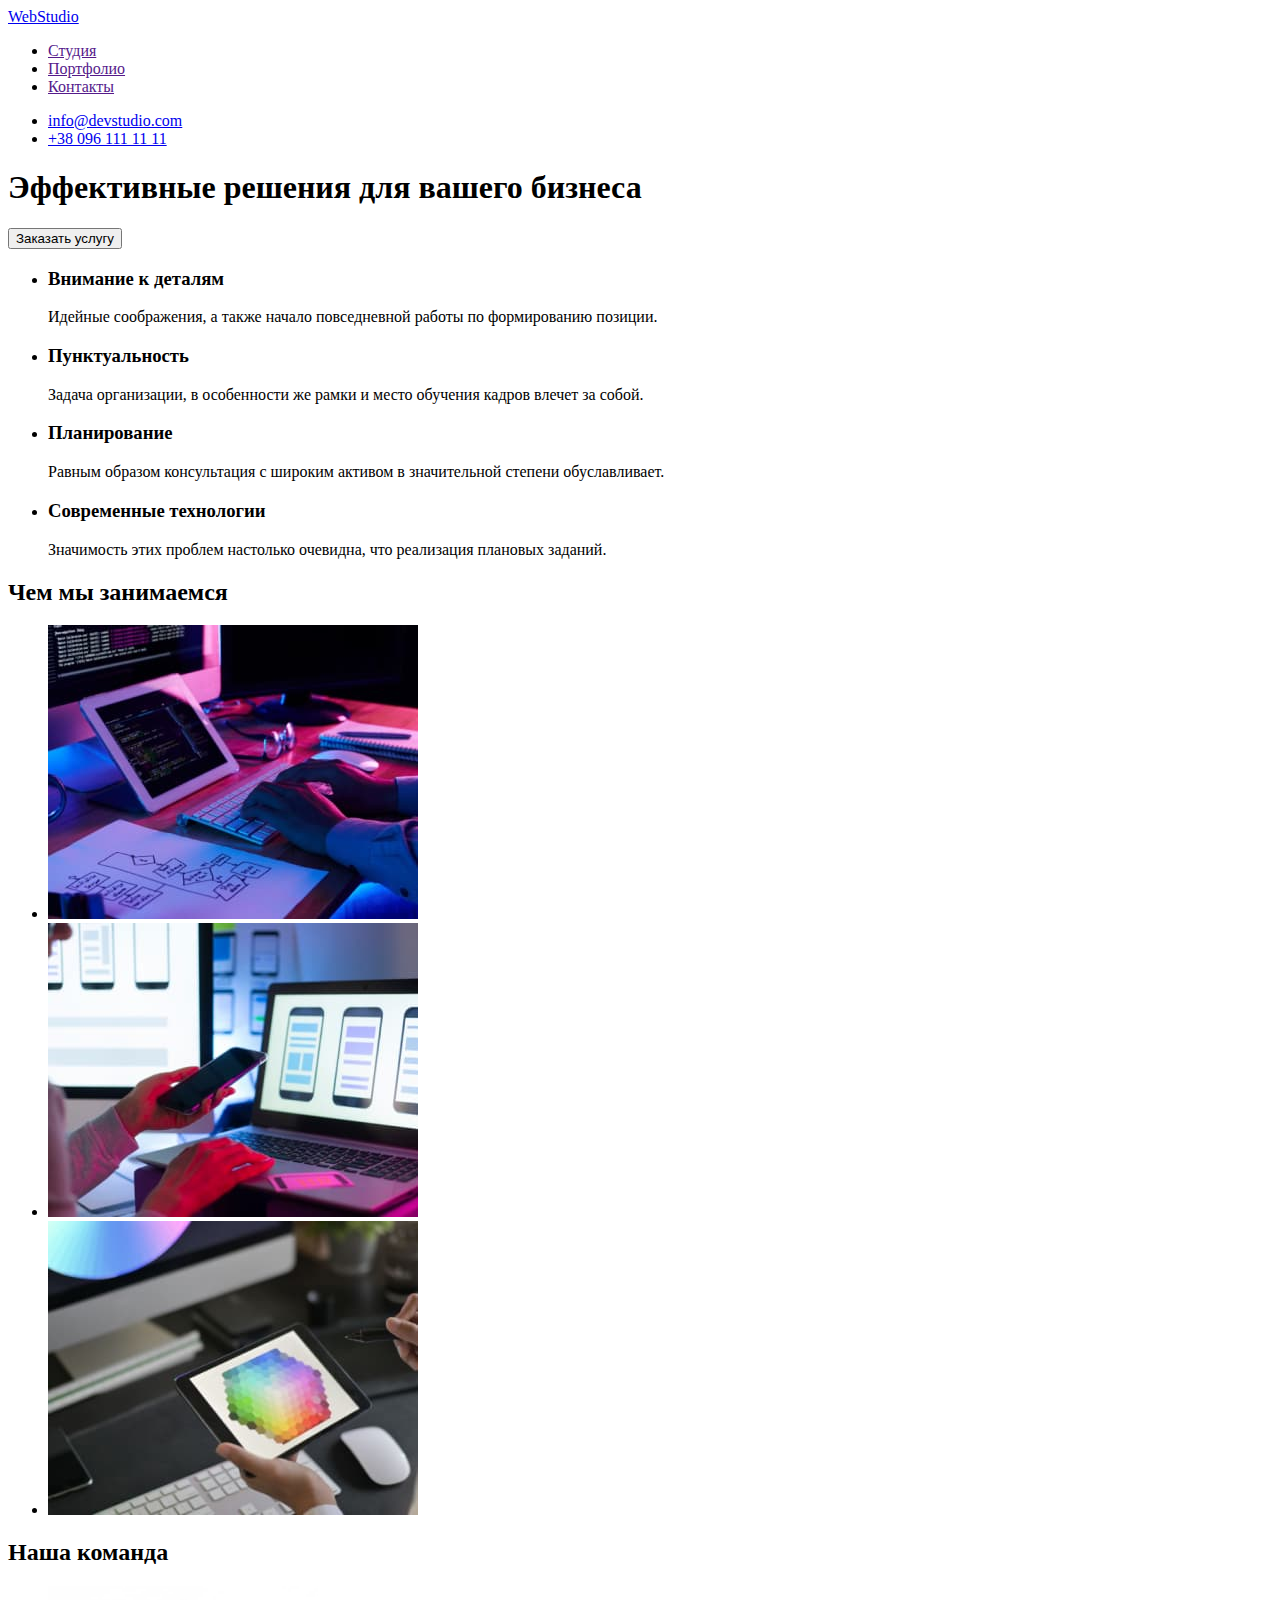
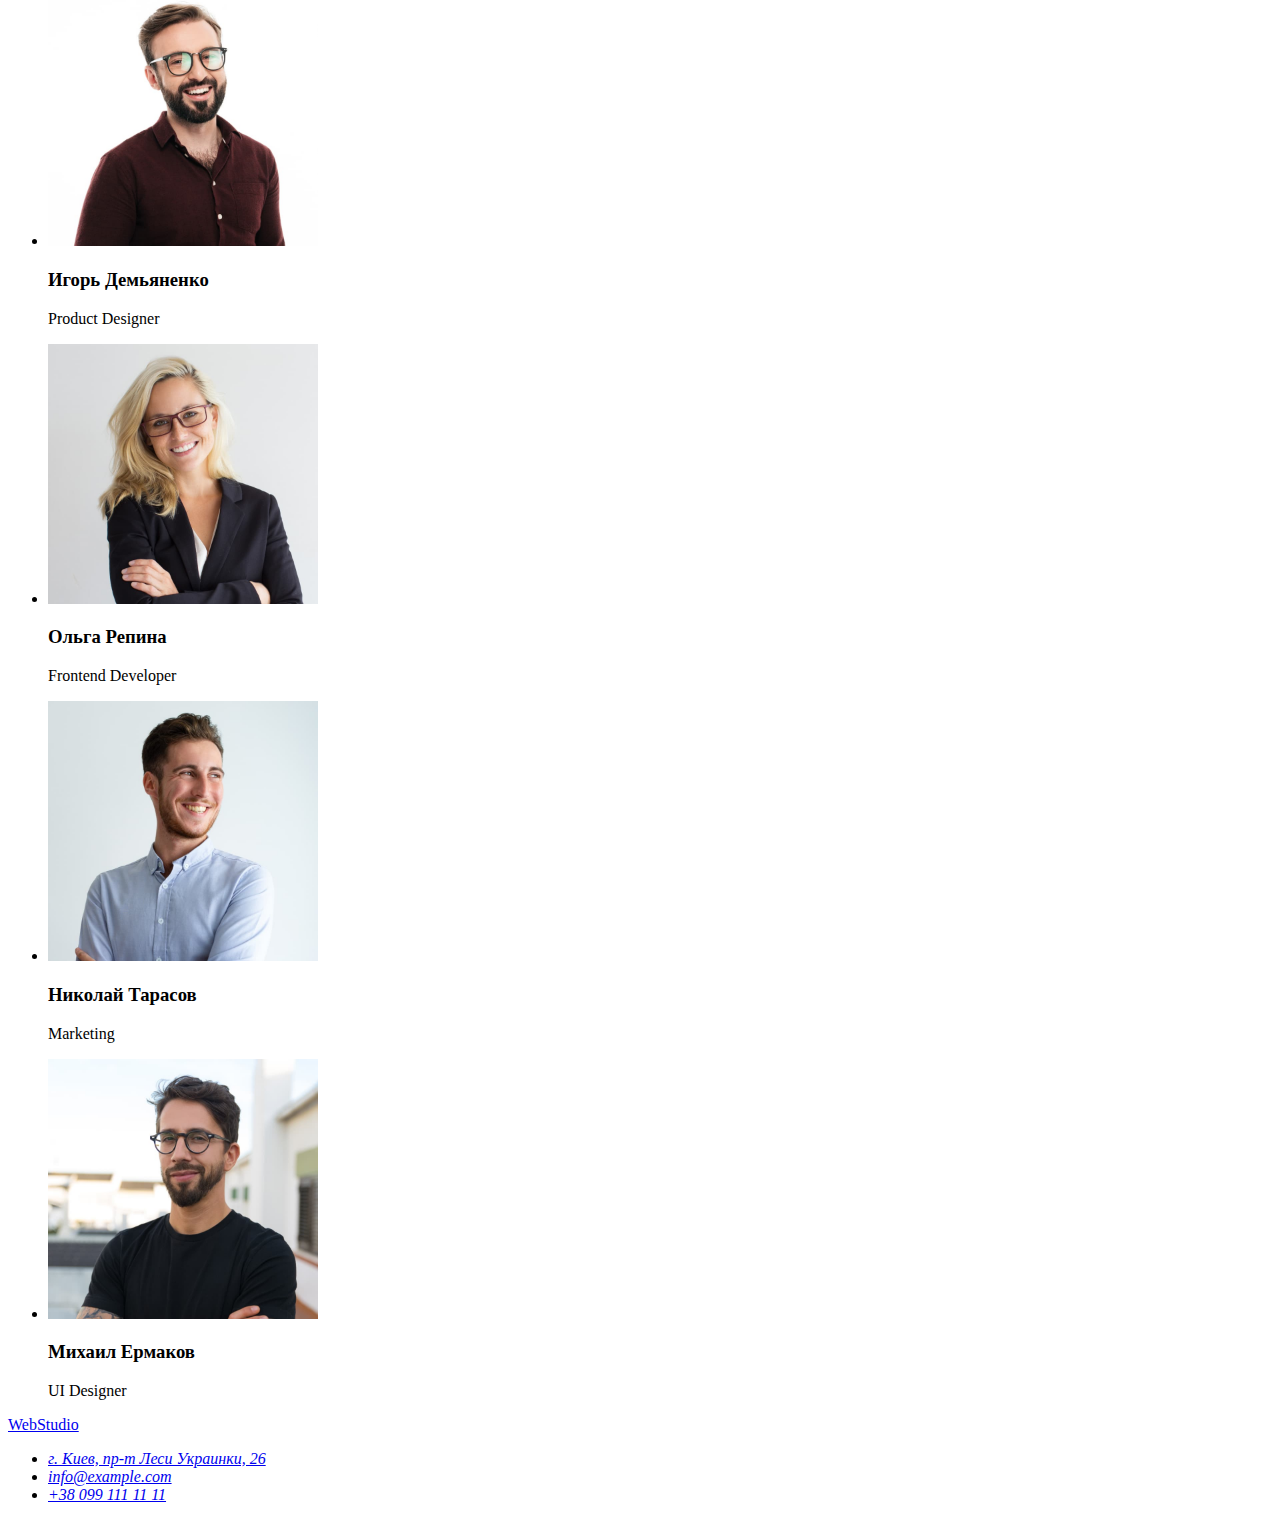
==== index.html @ 324aa923 "FirstCommit" ====
<!DOCTYPE html>
<html lang="ru">

<head>
    <meta charset="UTF-8" />
    <meta http-equiv="X-UA-Compatible" content="IE=edge" />
    <meta name="viewport" content="width=device-width, initial-scale=1.0" />
    <title>Студия</title>
</head>

<body>
    <header>
        <nav>
            <a href="#" lang="en">WebStudio</a>
            <ul>
                <li>
                    <a href="">Студия</a>
                </li>
                <li>
                    <a href="">Портфолио</a>
                </li>
                <li>
                    <a href="">Контакты</a>
                </li>
            </ul>
        </nav>
        <ul>
            <li>
                <a href="mailto:info@devstudio.com">info@devstudio.com</a>
            </li>
            <li>
                <a href="tel:+380961111111">+38 096 111 11 11</a>
            </li>
        </ul>
    </header>
    <main>
        <section>
            <h1>Эффективные решения для вашего бизнеса</h1>
            <button type="button">Заказать услугу</button>
        </section>
        <section>
            <h2 hidden>Особенности</h2>
            <ul>
                <li>
                    <h3>Внимание к деталям</h3>
                    <p>
                        Идейные соображения, а также начало повседневной работы по
                        формированию позиции.
                    </p>
                </li>
                <li>
                    <h3>Пунктуальность</h3>
                    <p>
                        Задача организации, в особенности же рамки и место обучения кадров
                        влечет за собой.
                    </p>
                </li>
                <li>
                    <h3>Планирование</h3>
                    <p>
                        Равным образом консультация с широким активом в значительной
                        степени обуславливает.
                    </p>
                </li>
                <li>
                    <h3>Современные технологии</h3>
                    <p>
                        Значимость этих проблем настолько очевидна, что реализация
                        плановых заданий.
                    </p>
                </li>
            </ul>
        </section>
        <section>
            <h2>Чем мы занимаемся</h2>
            <ul>
                <li>
                    <img src="./images/img-1.jpg" alt="Програмист пишет код" width="370" height="294" />
                </li>
                <li>
                    <img src="./images/img-2.jpg" alt="Дизайнер моделирует интерфейс" width="370" height="294" />
                </li>
                <li>
                    <img src="./images/img-3.jpg" alt="Дизайнер выбирают цветовую гамму" width="370" height="294" />
                </li>
            </ul>
        </section>
        <section>
            <h2>Наша команда</h2>
            <ul>
                <li>
                    <img src="./images/img-4.jpg" alt="Игорь Демьяненко" width="270" height="260" />
                    <h3>Игорь Демьяненко</h3>
                    <p lang="en">Product Designer</p>
                </li>
                <li>
                    <img src="./images/img-5.jpg" alt="Ольга Репина" width="270" height="260" />
                    <h3>Ольга Репина</h3>
                    <p lang="en">Frontend Developer</p>
                </li>
                <li>
                    <img src="./images/img-6.jpg" alt="Николай Тарасов" width="270" height="260" />
                    <h3>Николай Тарасов</h3>
                    <p lang="en">Marketing</p>
                </li>
                <li>
                    <img src="./images/img-7.jpg" alt="Михаил Ермаков" width="270" height="260" />
                    <h3>Михаил Ермаков</h3>
                    <p lang="en">UI Designer</p>
                </li>
            </ul>
        </section>
    </main>
    <footer>
        <a href="#" lang="en">WebStudio</a>
        <address>
            <ul>
                <li>
                    <a href="#">г. Киев, пр-т Леси Украинки, 26</a>
                </li>
                <li>
                    <a href="mailto:info@devstudio.com">info@example.com</a>
                </li>
                <li>
                    <a href="tel:+380961111111">+38 099 111 11 11</a>
                </li>
            </ul>
        </address>
    </footer>
</body>

</html>
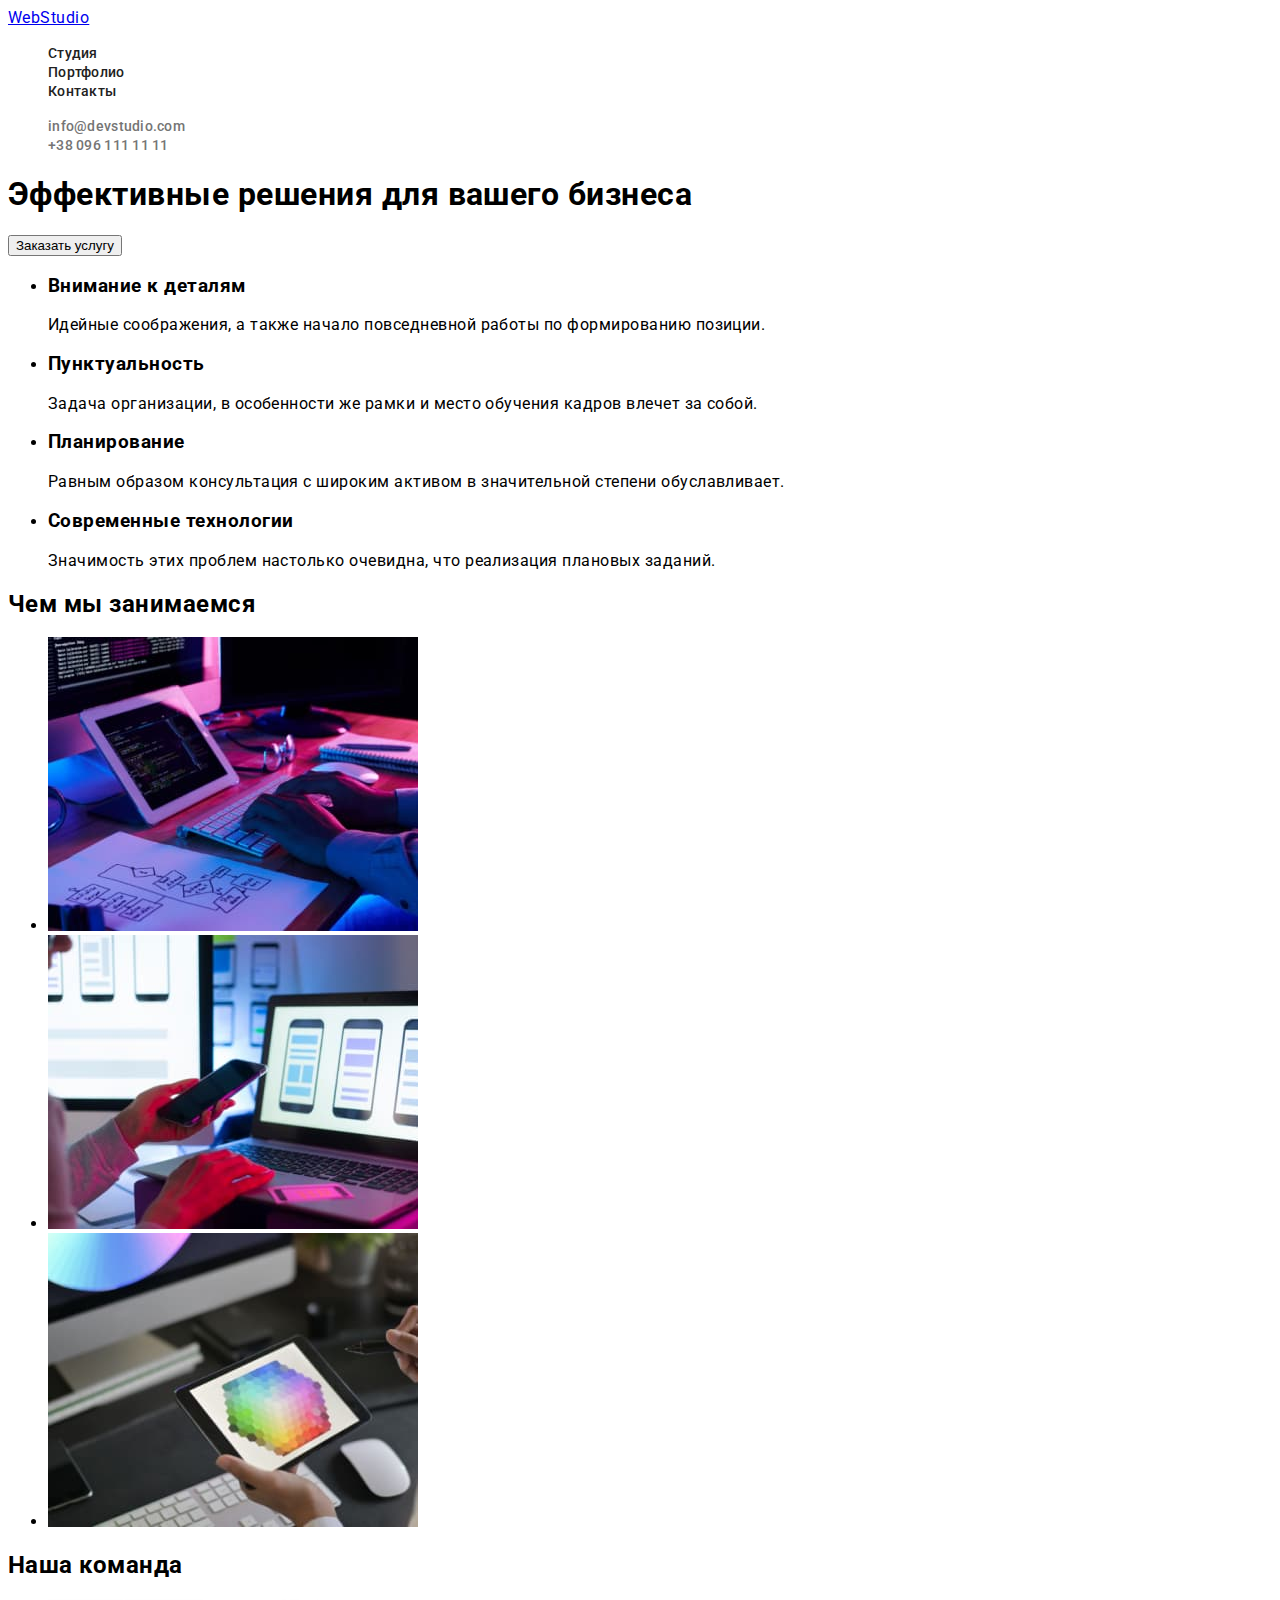
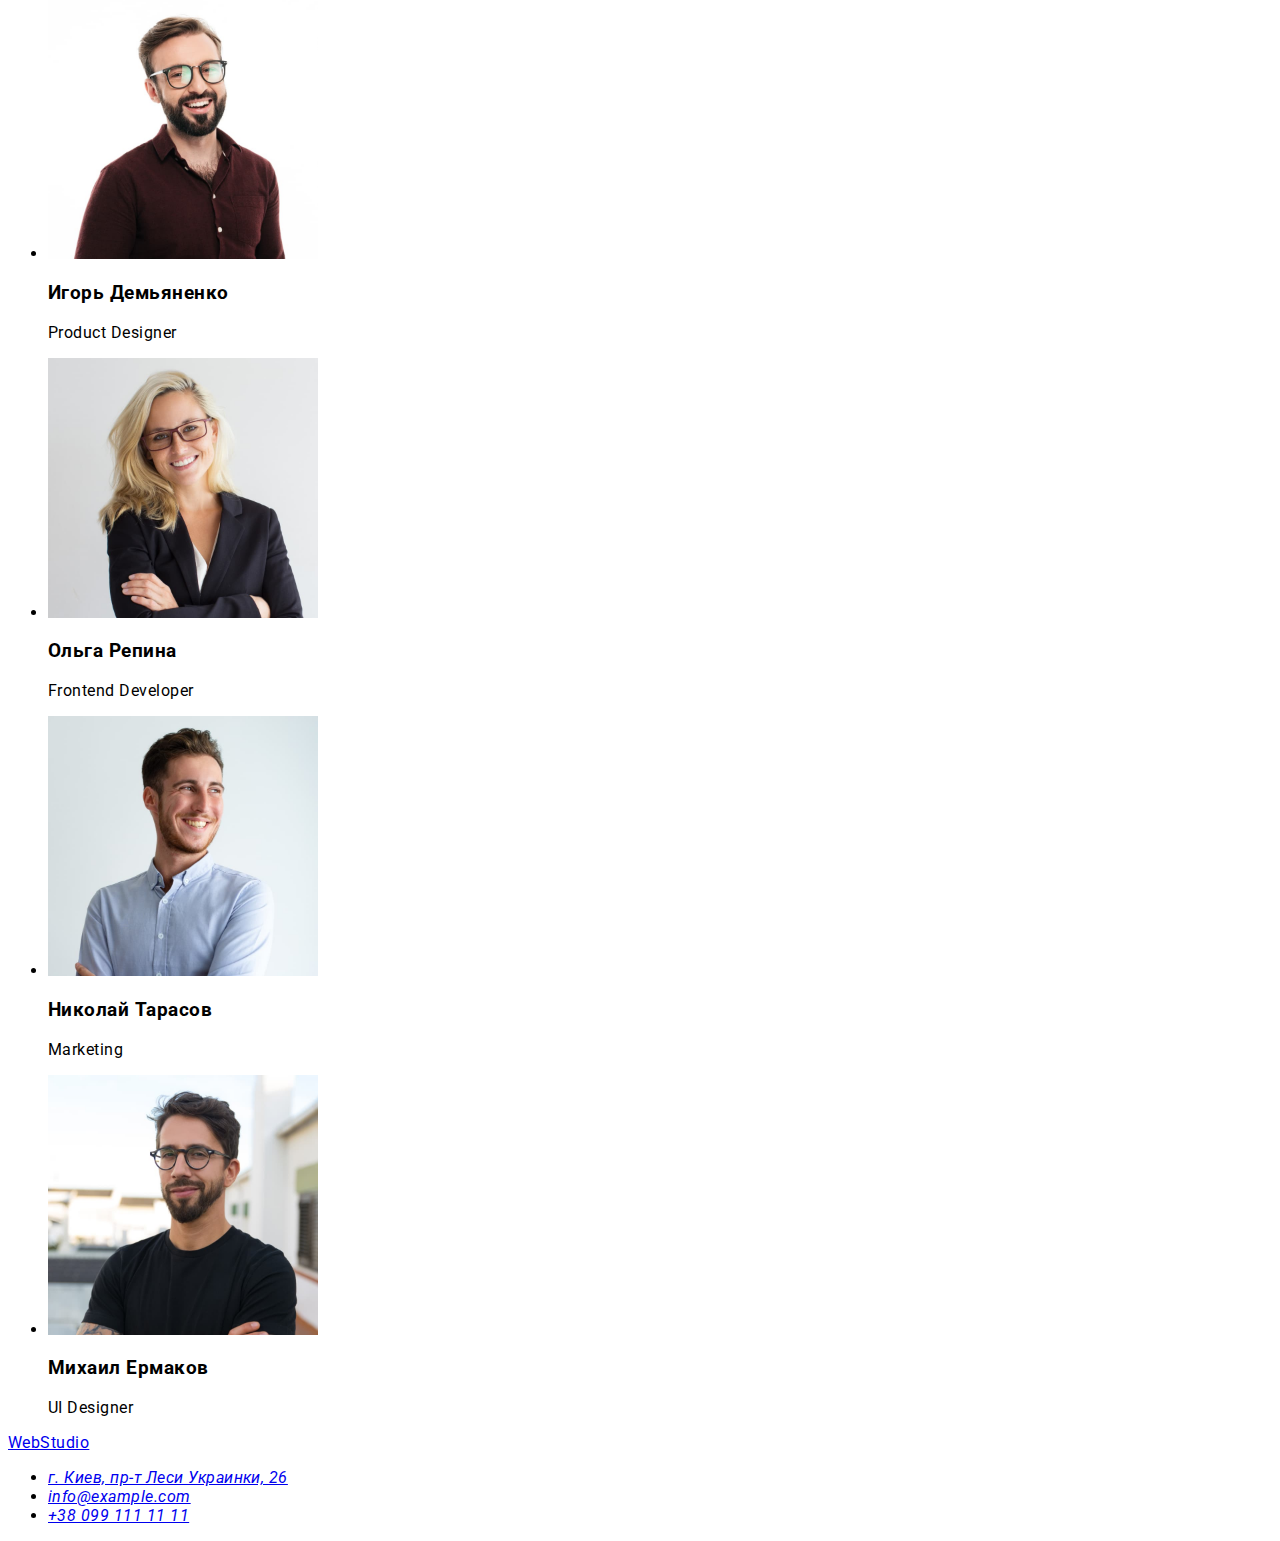
==== commit 54194945: "ReCommit1" ====
--- a/index.html
+++ b/index.html
@@ -6,30 +6,36 @@
     <meta http-equiv="X-UA-Compatible" content="IE=edge" />
     <meta name="viewport" content="width=device-width, initial-scale=1.0" />
     <title>Студия</title>
+    <link rel="preconnect" href="https://fonts.googleapis.com">
+    <link rel="preconnect" href="https://fonts.gstatic.com" crossorigin>
+    <link
+        href="https://fonts.googleapis.com/css2?family=Raleway:wght@700&family=Roboto:wght@400;500;700;900&display=swap"
+        rel="stylesheet">
+    <link rel="stylesheet" href="./css/style.css">
 </head>
 
 <body>
-    <header>
-        <nav>
-            <a href="#" lang="en">WebStudio</a>
-            <ul>
-                <li>
-                    <a href="">Студия</a>
+    <header class="header">
+        <nav class="header_navigation">
+            <a href="#" lang="en" class="header_logo">WebStudio</a>
+            <ul class="header_menu list">
+                <li class="header_item">
+                    <a href="" class="header_link link">Студия</a>
                 </li>
-                <li>
-                    <a href="">Портфолио</a>
+                <li class="header_item">
+                    <a href="" class="header_link link">Портфолио</a>
                 </li>
-                <li>
-                    <a href="">Контакты</a>
+                <li class="header_item">
+                    <a href="" class="header_link link">Контакты</a>
                 </li>
             </ul>
         </nav>
-        <ul>
-            <li>
-                <a href="mailto:info@devstudio.com">info@devstudio.com</a>
+        <ul class="header_contacts_list list">
+            <li class="header_contacts_item">
+                <a href="mailto:info@devstudio.com" class="header_contacts_link link">info@devstudio.com</a>
             </li>
-            <li>
-                <a href="tel:+380961111111">+38 096 111 11 11</a>
+            <li class="header_contacts_item">
+                <a href="tel:+380961111111" class="header_contacts_link link">+38 096 111 11 11</a>
             </li>
         </ul>
     </header>
--- a/css/style.css
+++ b/css/style.css
@@ -0,0 +1,47 @@
+:root {
+  --primary-title-color: #ffffff;
+  --secondary-title-color: #212121;
+  --primary-text-color: #757575;
+  --secondary-text-color: #212121;
+  --third-text-color: #ffffff;
+  --accent-color: #2196f3;
+}
+
+body {
+  font-family: "Roboto", sans-serif;
+  letter-spacing: 0.03em;
+}
+
+.link {
+  text-decoration: none;
+}
+
+.list {
+  list-style: none;
+}
+
+.header_link {
+  font-weight: 500;
+  font-size: 14px;
+  line-height: 1.14;
+  letter-spacing: 0.02em;
+
+  color: var(--secondary-text-color);
+}
+
+.header_link:hover {
+  color: var(--accent-color);
+}
+
+.header_contacts_link {
+  font-weight: 500;
+  font-size: 14px;
+  line-height: 1.14;
+  letter-spacing: 0.02em;
+
+  color: var(--primary-text-color);
+}
+
+.header_contacts_link:hover {
+  color: var(--accent-color);
+}
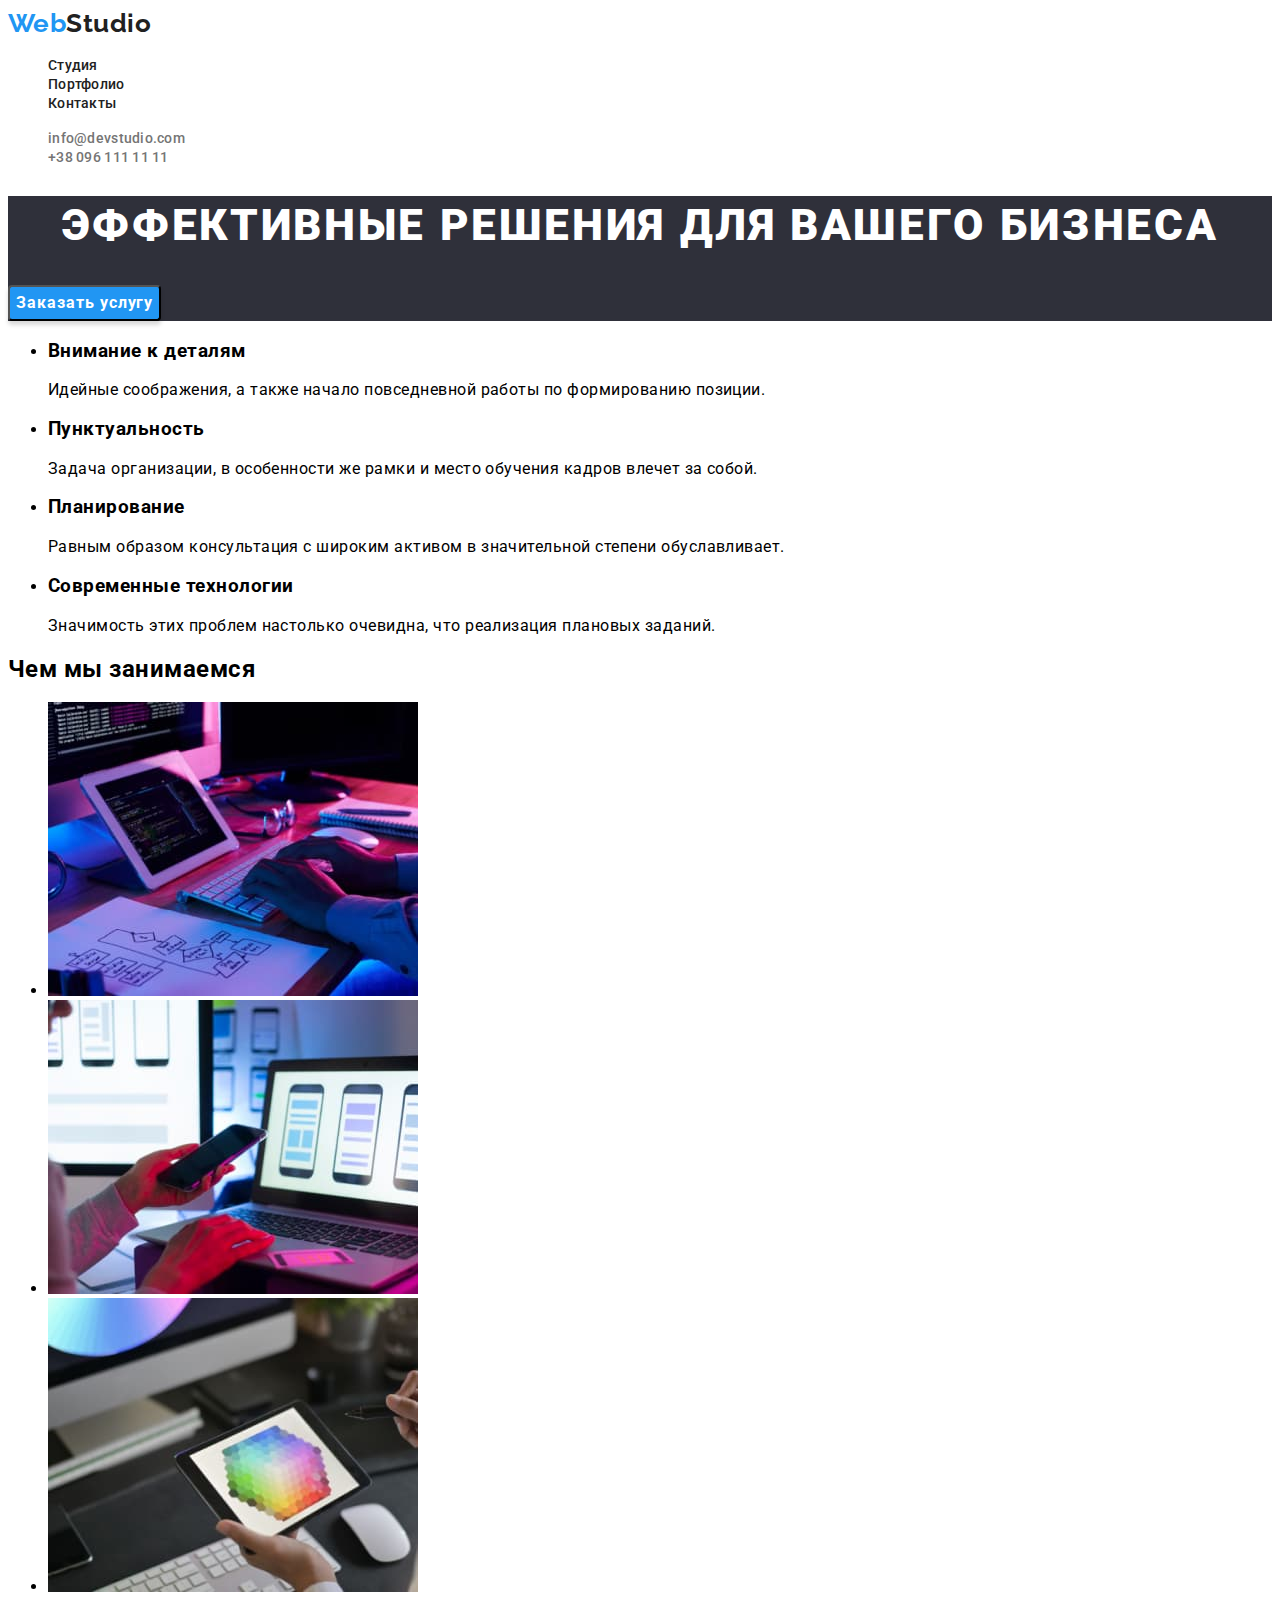
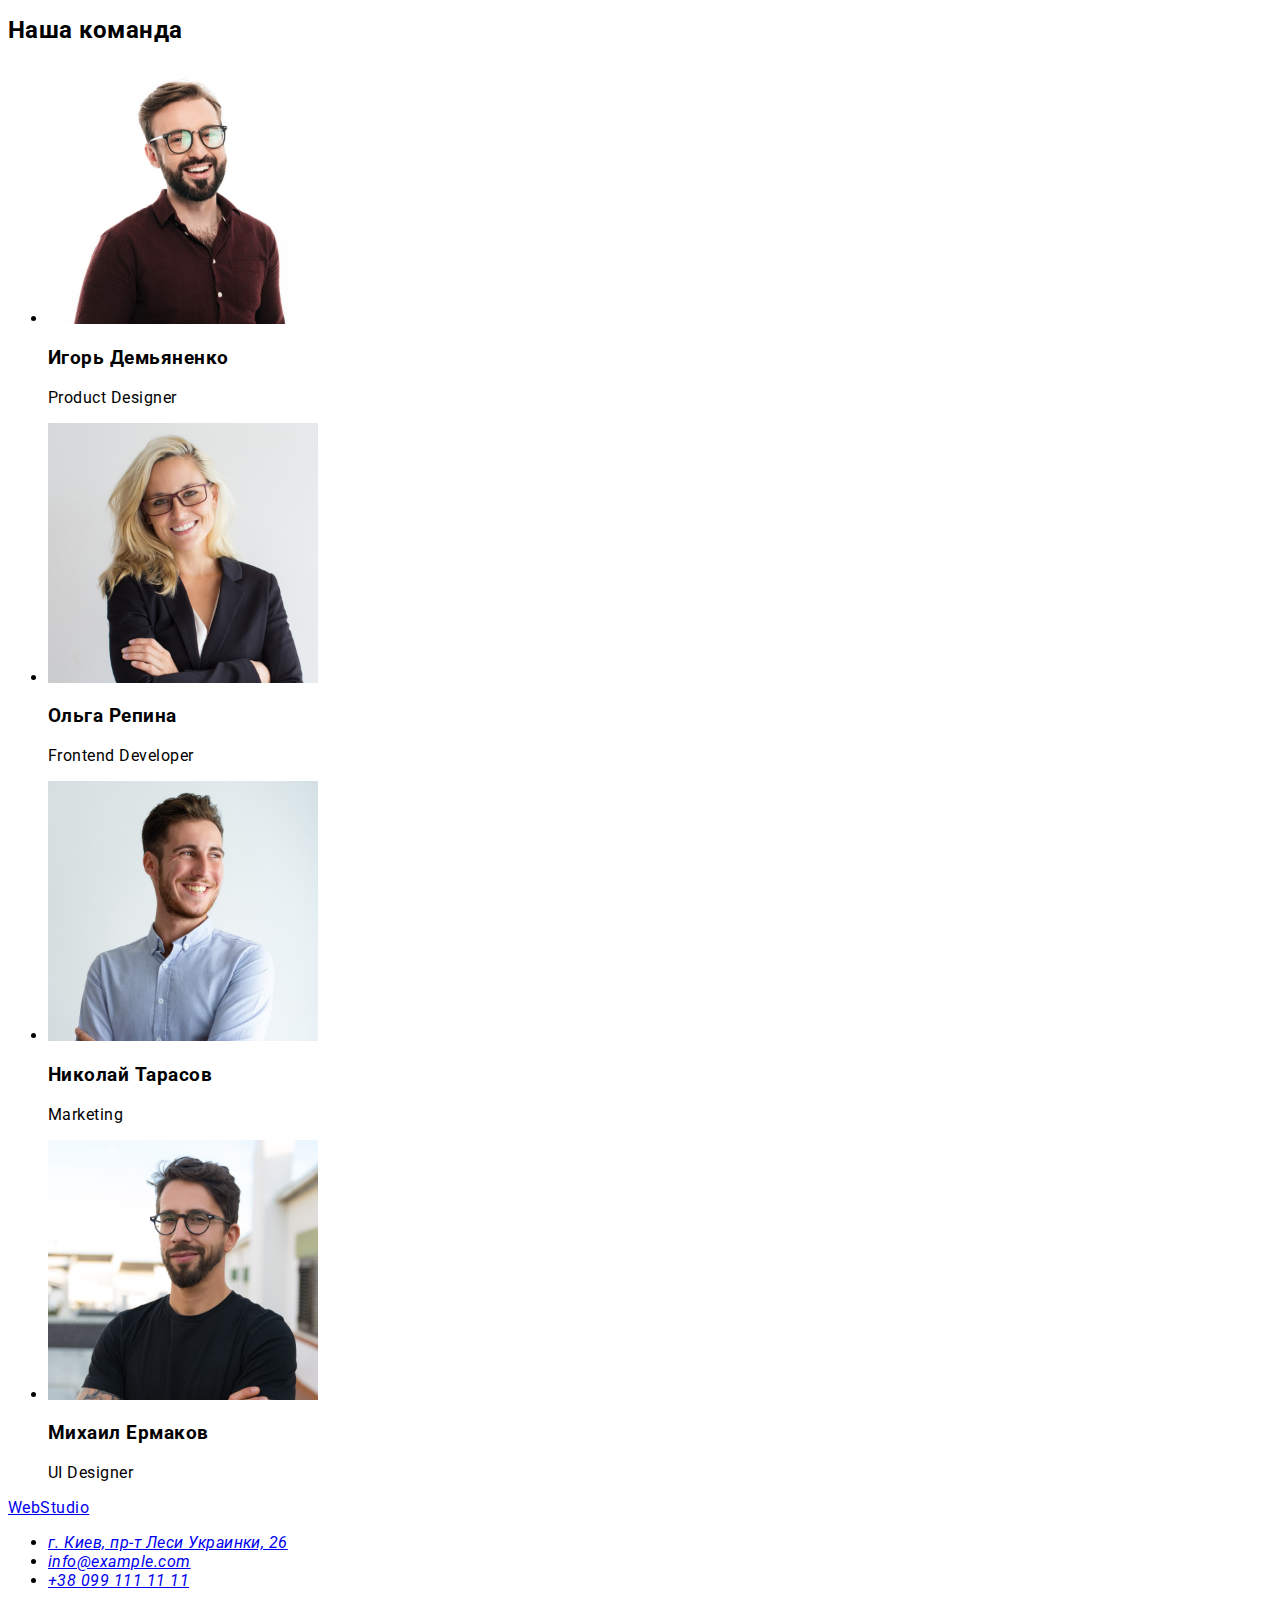
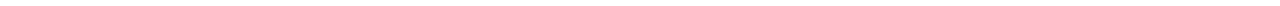
==== commit e5fa7eea: "ReCommit2" ====
--- a/index.html
+++ b/index.html
@@ -17,7 +17,7 @@
 <body>
     <header class="header">
         <nav class="header_navigation">
-            <a href="#" lang="en" class="header_logo">WebStudio</a>
+            <a href="#" lang="en" class="header_logo link">Web<span class="header_logo_word">Studio</span></a>
             <ul class="header_menu list">
                 <li class="header_item">
                     <a href="" class="header_link link">Студия</a>
@@ -39,10 +39,10 @@
             </li>
         </ul>
     </header>
-    <main>
-        <section>
-            <h1>Эффективные решения для вашего бизнеса</h1>
-            <button type="button">Заказать услугу</button>
+    <main class="main">
+        <section class="hero">
+            <h1 class="hero_title">Эффективные решения для вашего бизнеса</h1>
+            <button type="button" class="main_hero_btn">Заказать услугу</button>
         </section>
         <section>
             <h2 hidden>Особенности</h2>
--- a/css/style.css
+++ b/css/style.css
@@ -5,6 +5,9 @@
   --secondary-text-color: #212121;
   --third-text-color: #ffffff;
   --accent-color: #2196f3;
+
+  --main-bg-color: #2f303a;
+  --main-second-bg-color: #e5e5e5;
 }
 
 body {
@@ -20,6 +23,8 @@
   list-style: none;
 }
 
+/*----------HEADER-----------*/
+
 .header_link {
   font-weight: 500;
   font-size: 14px;
@@ -29,7 +34,8 @@
   color: var(--secondary-text-color);
 }
 
-.header_link:hover {
+.header_link:hover,
+.header_link:focus {
   color: var(--accent-color);
 }
 
@@ -42,6 +48,57 @@
   color: var(--primary-text-color);
 }
 
-.header_contacts_link:hover {
+.header_contacts_link:hover,
+.header_contacts_link:focus {
   color: var(--accent-color);
 }
+
+.header_logo {
+  font-family: Raleway;
+  font-style: normal;
+  font-weight: 700;
+  font-size: 26px;
+  line-height: 1.2;
+  color: var(--accent-color);
+}
+
+.header_logo_word {
+  color: var(--secondary-text-color);
+}
+
+/*----------HERO-----------*/
+
+.main_hero_btn {
+  font-family: Roboto;
+  font-style: normal;
+  font-weight: bold;
+  font-size: 16px;
+  line-height: 1.87;
+
+  display: flex;
+  align-items: center;
+  text-align: center;
+  letter-spacing: 0.06em;
+
+  color: var(--third-text-color);
+
+  background: var(--accent-color);
+  box-shadow: 0px 4px 4px rgba(0, 0, 0, 0.15);
+  border-radius: 4px;
+}
+
+.hero {
+  background-color: var(--main-bg-color);
+}
+
+.hero_title {
+  font-weight: 900;
+  font-size: 44px;
+  line-height: 1.36;
+
+  text-align: center;
+  letter-spacing: 0.06em;
+  text-transform: uppercase;
+
+  color: var(--primary-title-color);
+}
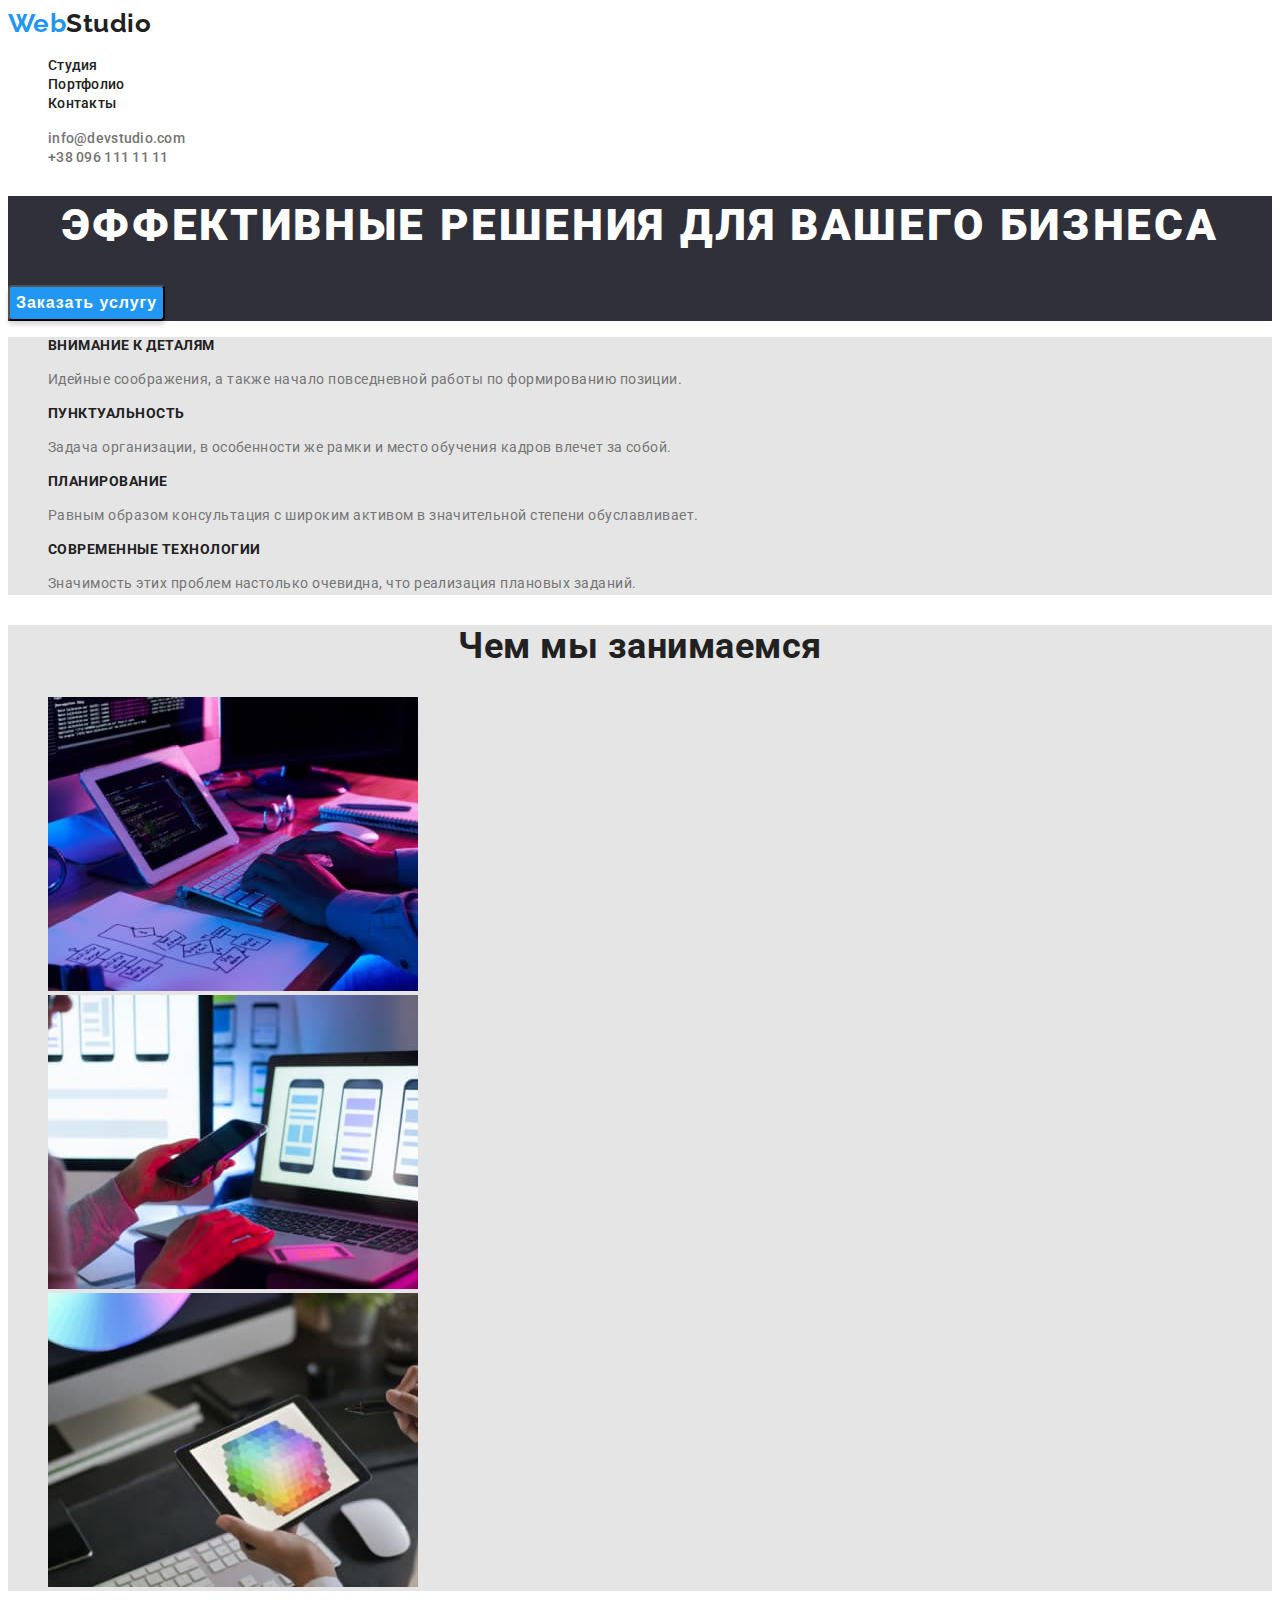
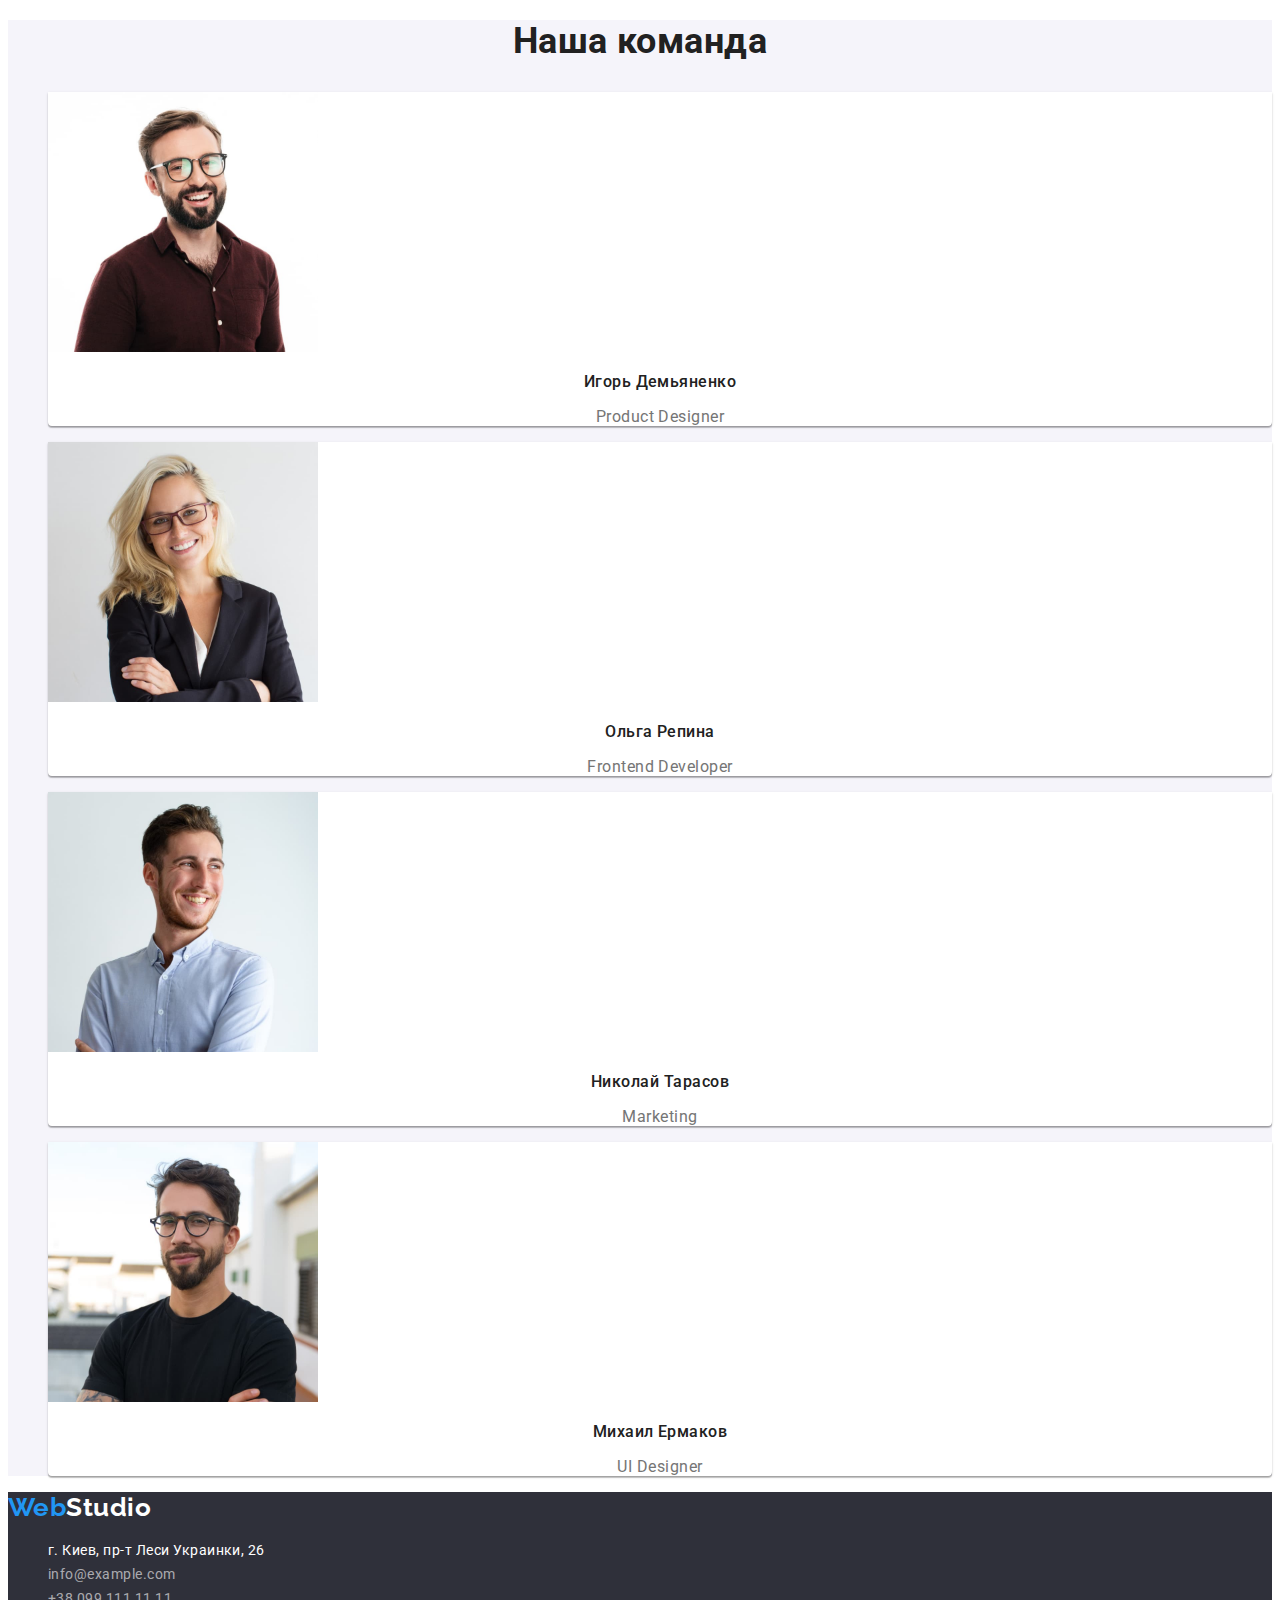
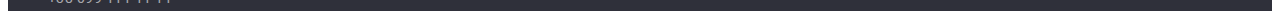
==== commit 8341b8e1: "ReCommit3" ====
--- a/index.html
+++ b/index.html
@@ -5,16 +5,18 @@
     <meta charset="UTF-8" />
     <meta http-equiv="X-UA-Compatible" content="IE=edge" />
     <meta name="viewport" content="width=device-width, initial-scale=1.0" />
-    <title>Студия</title>
     <link rel="preconnect" href="https://fonts.googleapis.com">
     <link rel="preconnect" href="https://fonts.gstatic.com" crossorigin>
     <link
         href="https://fonts.googleapis.com/css2?family=Raleway:wght@700&family=Roboto:wght@400;500;700;900&display=swap"
         rel="stylesheet">
     <link rel="stylesheet" href="./css/style.css">
+
+    <title>Студия</title>
 </head>
 
 <body>
+
     <header class="header">
         <nav class="header_navigation">
             <a href="#" lang="en" class="header_logo link">Web<span class="header_logo_word">Studio</span></a>
@@ -23,7 +25,7 @@
                     <a href="" class="header_link link">Студия</a>
                 </li>
                 <li class="header_item">
-                    <a href="" class="header_link link">Портфолио</a>
+                    <a href="./portfolio.html" class="header_link link">Портфолио</a>
                 </li>
                 <li class="header_item">
                     <a href="" class="header_link link">Контакты</a>
@@ -39,96 +41,98 @@
             </li>
         </ul>
     </header>
+
     <main class="main">
         <section class="hero">
             <h1 class="hero_title">Эффективные решения для вашего бизнеса</h1>
             <button type="button" class="main_hero_btn">Заказать услугу</button>
         </section>
-        <section>
+        <section class="peculiarities">
             <h2 hidden>Особенности</h2>
-            <ul>
-                <li>
-                    <h3>Внимание к деталям</h3>
-                    <p>
+            <ul class="peculiarities_list list">
+                <li class="peculiarities_item">
+                    <h3 class="peculiarities_titles">Внимание к деталям</h3>
+                    <p class="peculiarities_text">
                         Идейные соображения, а также начало повседневной работы по
                         формированию позиции.
                     </p>
                 </li>
-                <li>
-                    <h3>Пунктуальность</h3>
-                    <p>
+                <li class="peculiarities_item">
+                    <h3 class="peculiarities_titles">Пунктуальность</h3>
+                    <p class="peculiarities_text">
                         Задача организации, в особенности же рамки и место обучения кадров
                         влечет за собой.
                     </p>
                 </li>
-                <li>
-                    <h3>Планирование</h3>
-                    <p>
+                <li class="peculiarities_item">
+                    <h3 class="peculiarities_titles">Планирование</h3>
+                    <p class="peculiarities_text">
                         Равным образом консультация с широким активом в значительной
                         степени обуславливает.
                     </p>
                 </li>
-                <li>
-                    <h3>Современные технологии</h3>
-                    <p>
+                <li class="peculiarities_item">
+                    <h3 class="peculiarities_titles">Современные технологии</h3>
+                    <p class="peculiarities_text">
                         Значимость этих проблем настолько очевидна, что реализация
                         плановых заданий.
                     </p>
                 </li>
             </ul>
         </section>
-        <section>
-            <h2>Чем мы занимаемся</h2>
-            <ul>
-                <li>
+        <section class="our_work">
+            <h2 class="our_work_title">Чем мы занимаемся</h2>
+            <ul class="our_work_list list">
+                <li class="our_work_item">
                     <img src="./images/img-1.jpg" alt="Програмист пишет код" width="370" height="294" />
                 </li>
-                <li>
+                <li class="our_work_item">
                     <img src="./images/img-2.jpg" alt="Дизайнер моделирует интерфейс" width="370" height="294" />
                 </li>
-                <li>
+                <li class="our_work_item">
                     <img src="./images/img-3.jpg" alt="Дизайнер выбирают цветовую гамму" width="370" height="294" />
                 </li>
             </ul>
         </section>
-        <section>
-            <h2>Наша команда</h2>
-            <ul>
-                <li>
+        <section class="our_team">
+            <h2 class="our_team_title">Наша команда</h2>
+            <ul class="our_team_list list">
+                <li class="our_team_item card_bg">
                     <img src="./images/img-4.jpg" alt="Игорь Демьяненко" width="270" height="260" />
-                    <h3>Игорь Демьяненко</h3>
-                    <p lang="en">Product Designer</p>
+                    <h3 class="our_team_names">Игорь Демьяненко</h3>
+                    <p lang="en" class="our_team_text">Product Designer</p>
                 </li>
-                <li>
+                <li class="our_team_item card_bg">
                     <img src="./images/img-5.jpg" alt="Ольга Репина" width="270" height="260" />
-                    <h3>Ольга Репина</h3>
-                    <p lang="en">Frontend Developer</p>
+                    <h3 class="our_team_names">Ольга Репина</h3>
+                    <p lang="en" class="our_team_text">Frontend Developer</p>
                 </li>
-                <li>
+                <li class="our_team_item card_bg">
                     <img src="./images/img-6.jpg" alt="Николай Тарасов" width="270" height="260" />
-                    <h3>Николай Тарасов</h3>
-                    <p lang="en">Marketing</p>
+                    <h3 class="our_team_names">Николай Тарасов</h3>
+                    <p lang="en" class="our_team_text">Marketing</p>
                 </li>
-                <li>
+                <li class="our_team_item card_bg">
                     <img src="./images/img-7.jpg" alt="Михаил Ермаков" width="270" height="260" />
-                    <h3>Михаил Ермаков</h3>
-                    <p lang="en">UI Designer</p>
+                    <h3 class="our_team_names">Михаил Ермаков</h3>
+                    <p lang="en" class="our_team_text">UI Designer</p>
                 </li>
             </ul>
         </section>
     </main>
-    <footer>
-        <a href="#" lang="en">WebStudio</a>
+
+    <footer class="footer">
+        <a href="#" lang="en" class="footer_logo link">Web<span class="footer_logo_word">Studio</span></a>
         <address>
-            <ul>
-                <li>
-                    <a href="#">г. Киев, пр-т Леси Украинки, 26</a>
+            <ul class="footer_list list">
+                <li class="footer_item">
+                    <a href="#" class="footer_link_address link">г. Киев, пр-т Леси Украинки, 26</a>
                 </li>
-                <li>
-                    <a href="mailto:info@devstudio.com">info@example.com</a>
+                <li class="footer_item">
+                    <a href="mailto:info@devstudio.com" class="footer_link link">info@example.com</a>
                 </li>
-                <li>
-                    <a href="tel:+380961111111">+38 099 111 11 11</a>
+                <li class="footer_item">
+                    <a href="tel:+380961111111" class="footer_link link">+38 099 111 11 11</a>
                 </li>
             </ul>
         </address>
--- a/css/style.css
+++ b/css/style.css
@@ -1,13 +1,17 @@
 :root {
   --primary-title-color: #ffffff;
   --secondary-title-color: #212121;
+
   --primary-text-color: #757575;
   --secondary-text-color: #212121;
   --third-text-color: #ffffff;
+
   --accent-color: #2196f3;
 
-  --main-bg-color: #2f303a;
-  --main-second-bg-color: #e5e5e5;
+  --bg-color: #2f303a;
+  --second-bg-color: #e5e5e5;
+  --third-bg-color: #f5f4fa;
+  --forth-bg-color: #ffffff;
 }
 
 body {
@@ -23,6 +27,14 @@
   list-style: none;
 }
 
+.card_bg {
+  background: var(--forth-bg-color);
+
+  box-shadow: 0px 1px 3px rgba(0, 0, 0, 0.12), 0px 1px 1px rgba(0, 0, 0, 0.14),
+    0px 2px 1px rgba(0, 0, 0, 0.2);
+  border-radius: 0px 0px 4px 4px;
+}
+
 /*----------HEADER-----------*/
 
 .header_link {
@@ -69,8 +81,6 @@
 /*----------HERO-----------*/
 
 .main_hero_btn {
-  font-family: Roboto;
-  font-style: normal;
   font-weight: bold;
   font-size: 16px;
   line-height: 1.87;
@@ -88,7 +98,7 @@
 }
 
 .hero {
-  background-color: var(--main-bg-color);
+  background-color: var(--bg-color);
 }
 
 .hero_title {
@@ -102,3 +112,109 @@
 
   color: var(--primary-title-color);
 }
+
+/*---------peculiarities--------*/
+
+.peculiarities {
+  background-color: var(--second-bg-color);
+}
+
+.peculiarities_titles {
+  font-weight: bold;
+  font-size: 14px;
+  line-height: calc(16 / 14);
+  text-transform: uppercase;
+
+  color: var(--secondary-title-color);
+}
+
+.peculiarities_text {
+  font-size: 14px;
+  line-height: calc(24 / 14);
+
+  color: var(--primary-text-color);
+}
+
+/*---------our_work--------*/
+
+.our_work {
+  background-color: var(--second-bg-color);
+}
+
+.our_work_title {
+  font-weight: bold;
+  font-size: 36px;
+  line-height: calc(42 / 36);
+  text-align: center;
+
+  color: var(--secondary-title-color);
+}
+
+/*---------our_team--------*/
+
+.our_team {
+  background-color: var(--third-bg-color);
+}
+
+.our_team_title {
+  font-weight: bold;
+  font-size: 36px;
+  line-height: calc(42 / 36);
+  text-align: center;
+
+  color: var(--secondary-title-color);
+}
+
+.our_team_names {
+  font-weight: 500;
+  font-size: 16px;
+  line-height: calc(19 / 16);
+
+  text-align: center;
+
+  color: var(--secondary-text-color);
+}
+
+.our_team_text {
+  font-size: 16px;
+  line-height: calc(19 / 16);
+
+  text-align: center;
+
+  color: var(--primary-text-color);
+}
+
+/*---------footer--------*/
+
+.footer {
+  background-color: var(--bg-color);
+}
+
+.footer_logo {
+  font-family: Raleway;
+  font-style: normal;
+  font-weight: bold;
+  font-size: 26px;
+  line-height: calc(31 / 26);
+
+  color: var(--accent-color);
+}
+
+.footer_logo_word {
+  color: var(--third-text-color);
+}
+
+.footer_link_address {
+  font-style: normal;
+  font-size: 14px;
+  line-height: 1.71;
+  color: var(--third-text-color);
+}
+
+.footer_link {
+  font-style: normal;
+  font-size: 14px;
+  line-height: 1.71;
+
+  color: rgba(255, 255, 255, 0.6);
+}
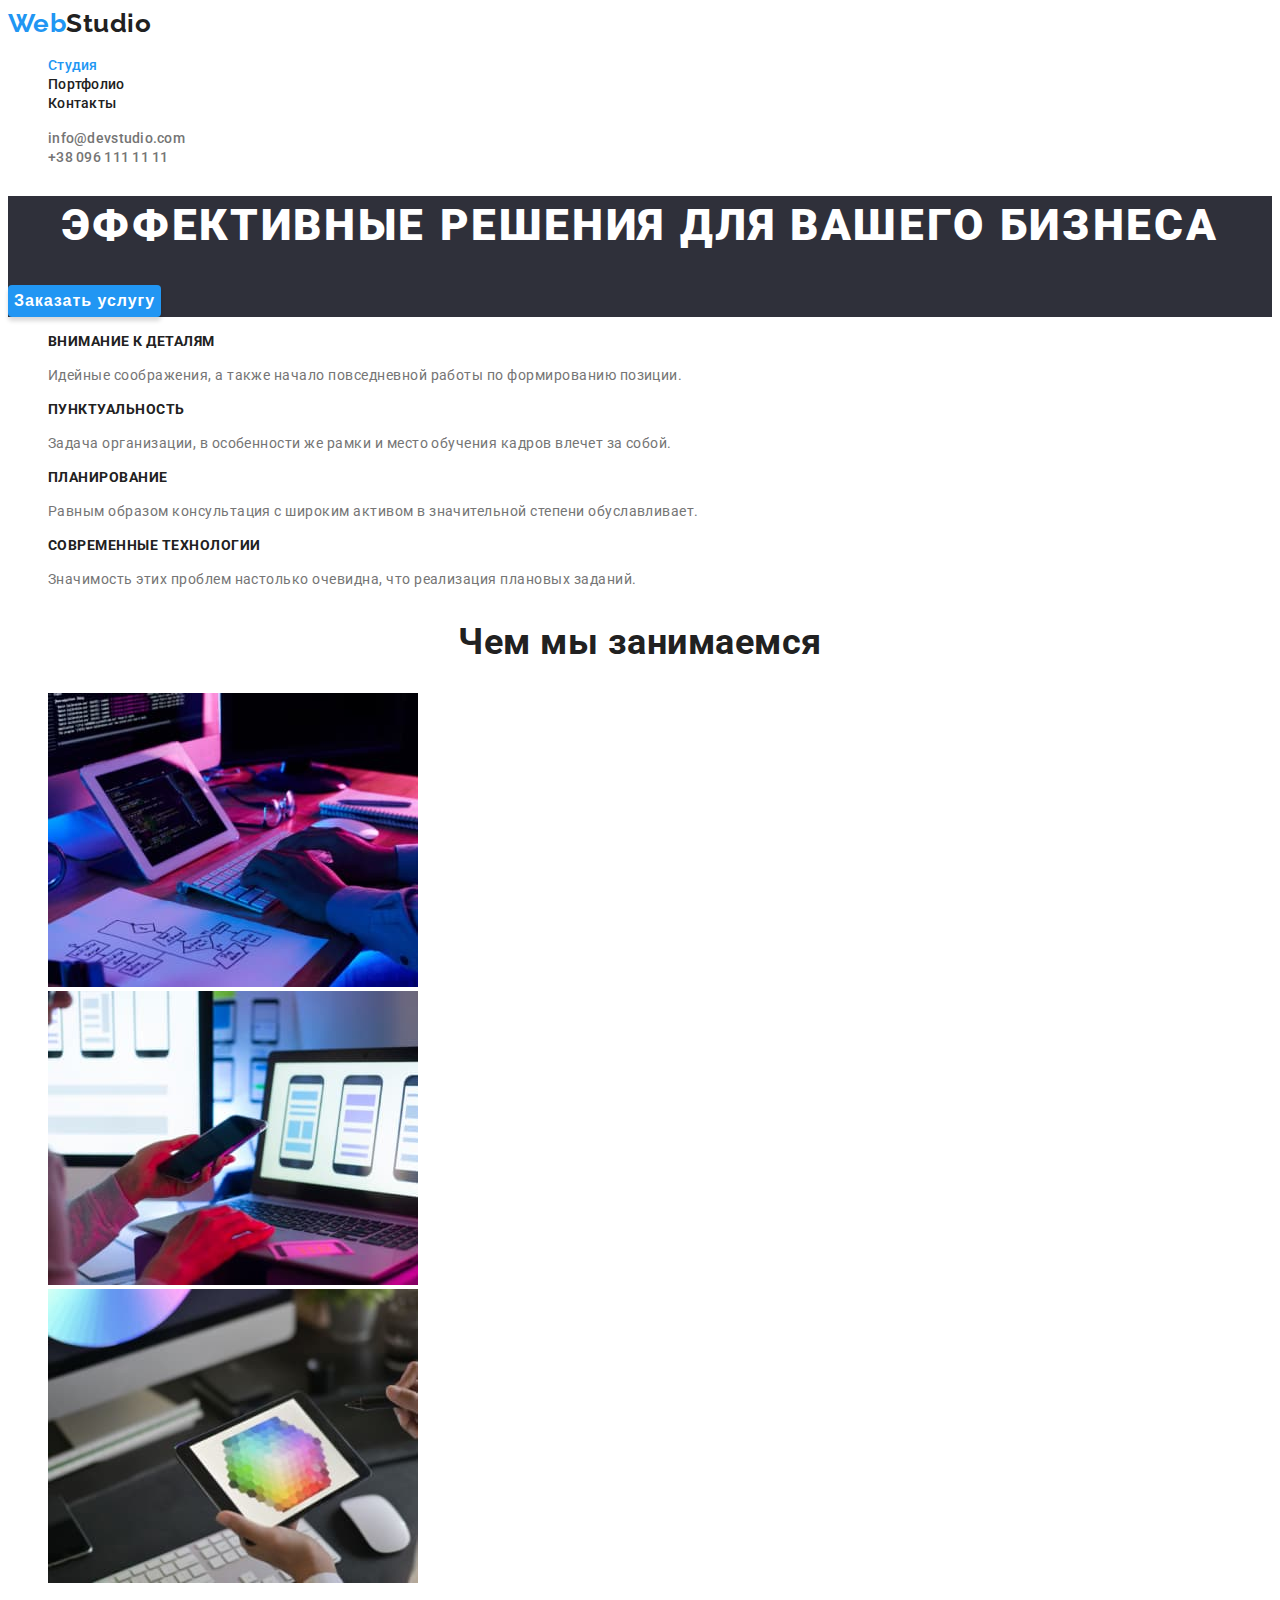
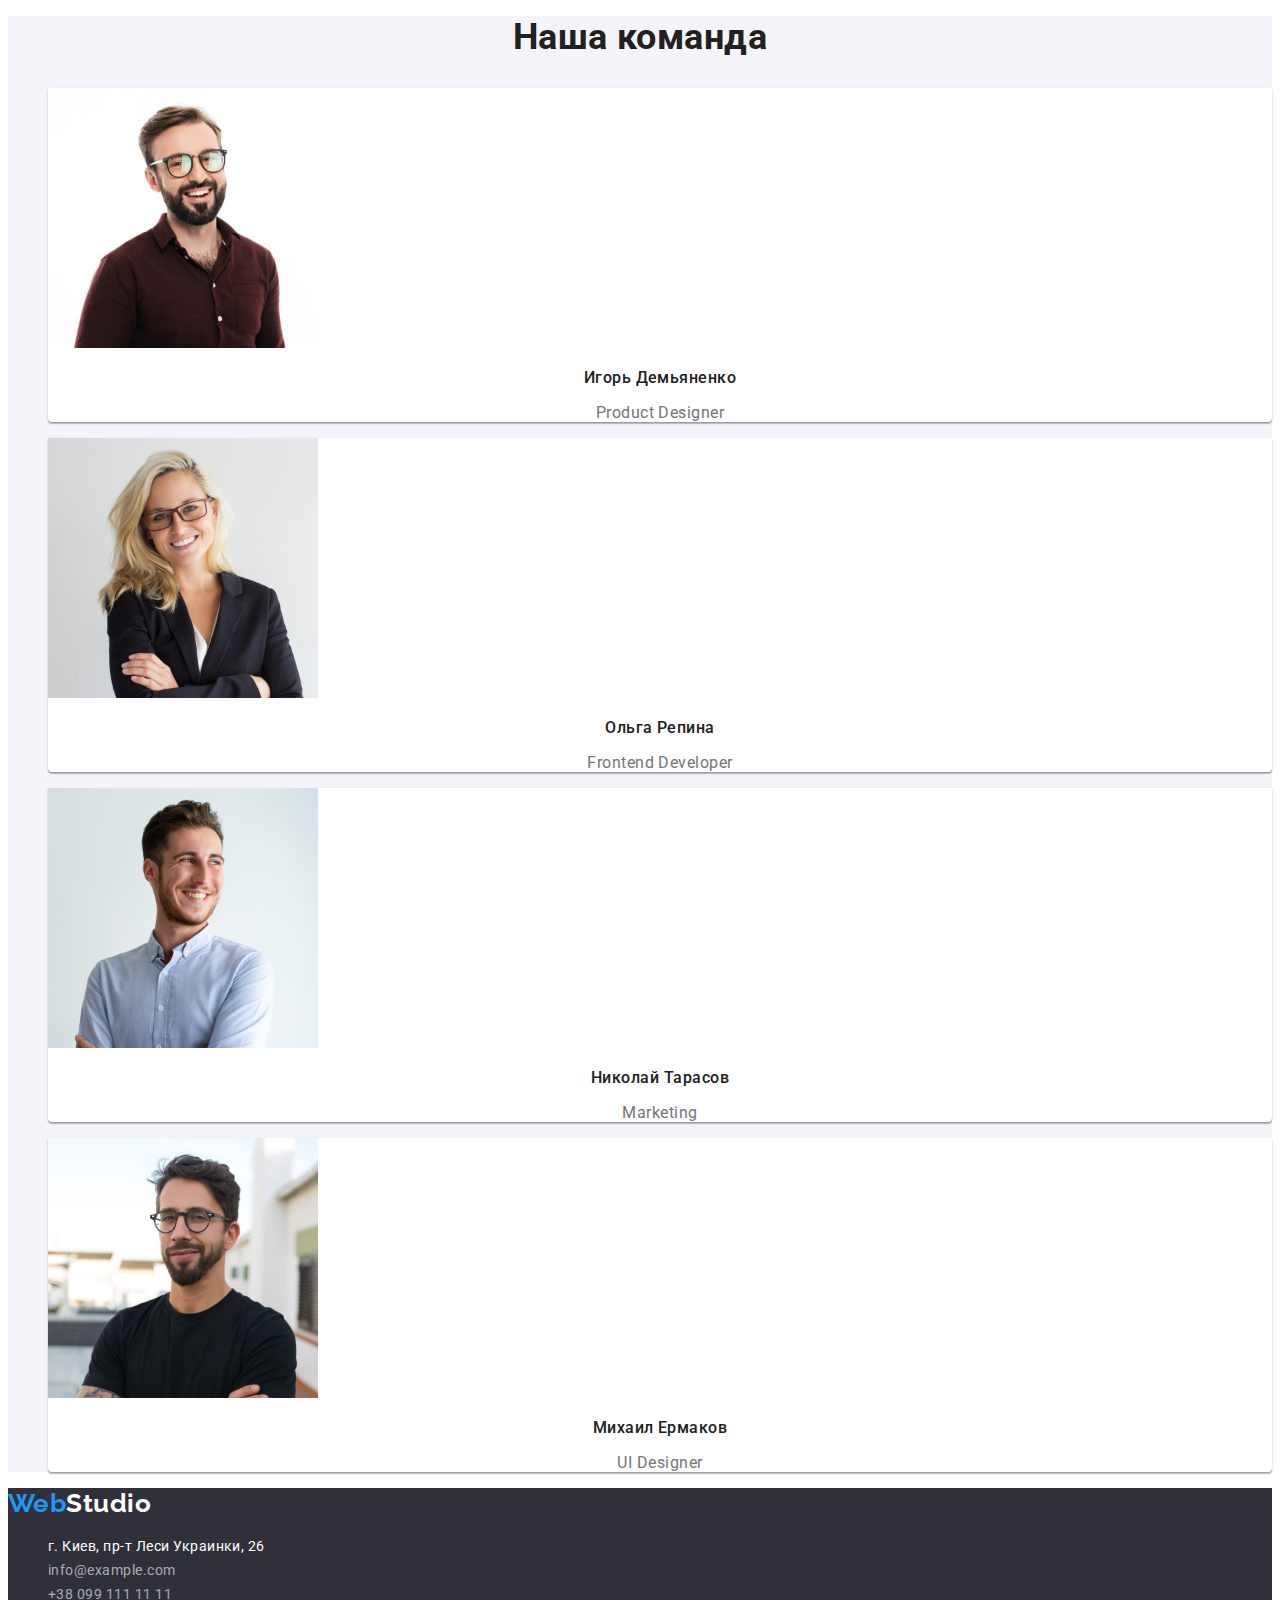
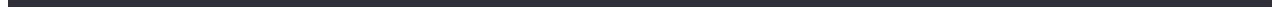
==== commit 74010fd4: "ReCommitFinalyDone" ====
--- a/index.html
+++ b/index.html
@@ -22,7 +22,7 @@
             <a href="#" lang="en" class="header_logo link">Web<span class="header_logo_word">Studio</span></a>
             <ul class="header_menu list">
                 <li class="header_item">
-                    <a href="" class="header_link link">Студия</a>
+                    <a href="" class="header_link link current">Студия</a>
                 </li>
                 <li class="header_item">
                     <a href="./portfolio.html" class="header_link link">Портфолио</a>
--- a/css/style.css
+++ b/css/style.css
@@ -3,20 +3,19 @@
   --secondary-title-color: #212121;
 
   --primary-text-color: #757575;
-  --secondary-text-color: #212121;
-  --third-text-color: #ffffff;
 
   --accent-color: #2196f3;
 
   --bg-color: #2f303a;
-  --second-bg-color: #e5e5e5;
-  --third-bg-color: #f5f4fa;
-  --forth-bg-color: #ffffff;
+  --second-bg-color: #f5f4fa;
+  --third-bg-color: #eeeeee;
 }
 
 body {
+  background-color: var(--primary-title-color);
   font-family: "Roboto", sans-serif;
   letter-spacing: 0.03em;
+  color: #757575;
 }
 
 .link {
@@ -28,7 +27,7 @@
 }
 
 .card_bg {
-  background: var(--forth-bg-color);
+  background: var(--primary-title-color);
 
   box-shadow: 0px 1px 3px rgba(0, 0, 0, 0.12), 0px 1px 1px rgba(0, 0, 0, 0.14),
     0px 2px 1px rgba(0, 0, 0, 0.2);
@@ -43,11 +42,17 @@
   line-height: 1.14;
   letter-spacing: 0.02em;
 
-  color: var(--secondary-text-color);
+  color: var(--secondary-title-color);
 }
 
 .header_link:hover,
-.header_link:focus {
+.header_link:focus,
+.header_contacts_link:hover,
+.header_contacts_link:focus {
+  color: var(--accent-color);
+}
+
+.header_link.current {
   color: var(--accent-color);
 }
 
@@ -58,11 +63,6 @@
   letter-spacing: 0.02em;
 
   color: var(--primary-text-color);
-}
-
-.header_contacts_link:hover,
-.header_contacts_link:focus {
-  color: var(--accent-color);
 }
 
 .header_logo {
@@ -75,7 +75,7 @@
 }
 
 .header_logo_word {
-  color: var(--secondary-text-color);
+  color: var(--secondary-title-color);
 }
 
 /*----------HERO-----------*/
@@ -90,11 +90,14 @@
   text-align: center;
   letter-spacing: 0.06em;
 
-  color: var(--third-text-color);
+  cursor: pointer;
+
+  color: var(--primary-title-color);
 
   background: var(--accent-color);
   box-shadow: 0px 4px 4px rgba(0, 0, 0, 0.15);
   border-radius: 4px;
+  border: none;
 }
 
 .hero {
@@ -115,10 +118,6 @@
 
 /*---------peculiarities--------*/
 
-.peculiarities {
-  background-color: var(--second-bg-color);
-}
-
 .peculiarities_titles {
   font-weight: bold;
   font-size: 14px;
@@ -137,10 +136,6 @@
 
 /*---------our_work--------*/
 
-.our_work {
-  background-color: var(--second-bg-color);
-}
-
 .our_work_title {
   font-weight: bold;
   font-size: 36px;
@@ -153,7 +148,7 @@
 /*---------our_team--------*/
 
 .our_team {
-  background-color: var(--third-bg-color);
+  background-color: var(--second-bg-color);
 }
 
 .our_team_title {
@@ -172,7 +167,7 @@
 
   text-align: center;
 
-  color: var(--secondary-text-color);
+  color: var(--secondary-title-color);
 }
 
 .our_team_text {
@@ -201,14 +196,14 @@
 }
 
 .footer_logo_word {
-  color: var(--third-text-color);
+  color: var(--primary-title-color);
 }
 
 .footer_link_address {
   font-style: normal;
   font-size: 14px;
   line-height: 1.71;
-  color: var(--third-text-color);
+  color: var(--primary-title-color);
 }
 
 .footer_link {
@@ -218,3 +213,62 @@
 
   color: rgba(255, 255, 255, 0.6);
 }
+
+.footer_link_address:hover,
+.footer_link_address:focus,
+.footer_link:hover,
+.footer_link:focus {
+  color: var(--accent-color);
+}
+
+/*---------portfolio--------*/
+
+/*---------hero_portfolio--------*/
+
+.hero_portfolio_item_btn {
+  font-family: inherit;
+  font-weight: 500;
+  font-size: 16px;
+  line-height: calc(26 / 16);
+  text-align: center;
+
+  color: var(--secondary-title-color);
+
+  background: var(--second-bg-color);
+  border-radius: 4px;
+  border: none;
+}
+
+.hero_portfolio_item_btn:hover,
+.hero_portfolio_item_btn:focus {
+  color: var(--primary-title-color);
+  background: var(--accent-color);
+}
+
+.hero_portfolio_item_btn:active {
+  color: var(--primary-title-color);
+  background: var(--accent-color);
+}
+
+.hero_portfolio_second_items {
+  background: var(--primary-title-color);
+  border: 1px solid var(--third-bg-color);
+  box-sizing: border-box;
+}
+
+.hero_portfolio_second_names {
+  font-weight: bold;
+  font-size: 18px;
+  line-height: calc(36 / 18);
+
+  letter-spacing: 0.06em;
+
+  color: var(--secondary-title-color);
+}
+
+.hero_portfolio_second_text {
+  font-size: 16px;
+  line-height: calc(30 / 16);
+
+  color: var(--primary-text-color);
+}
